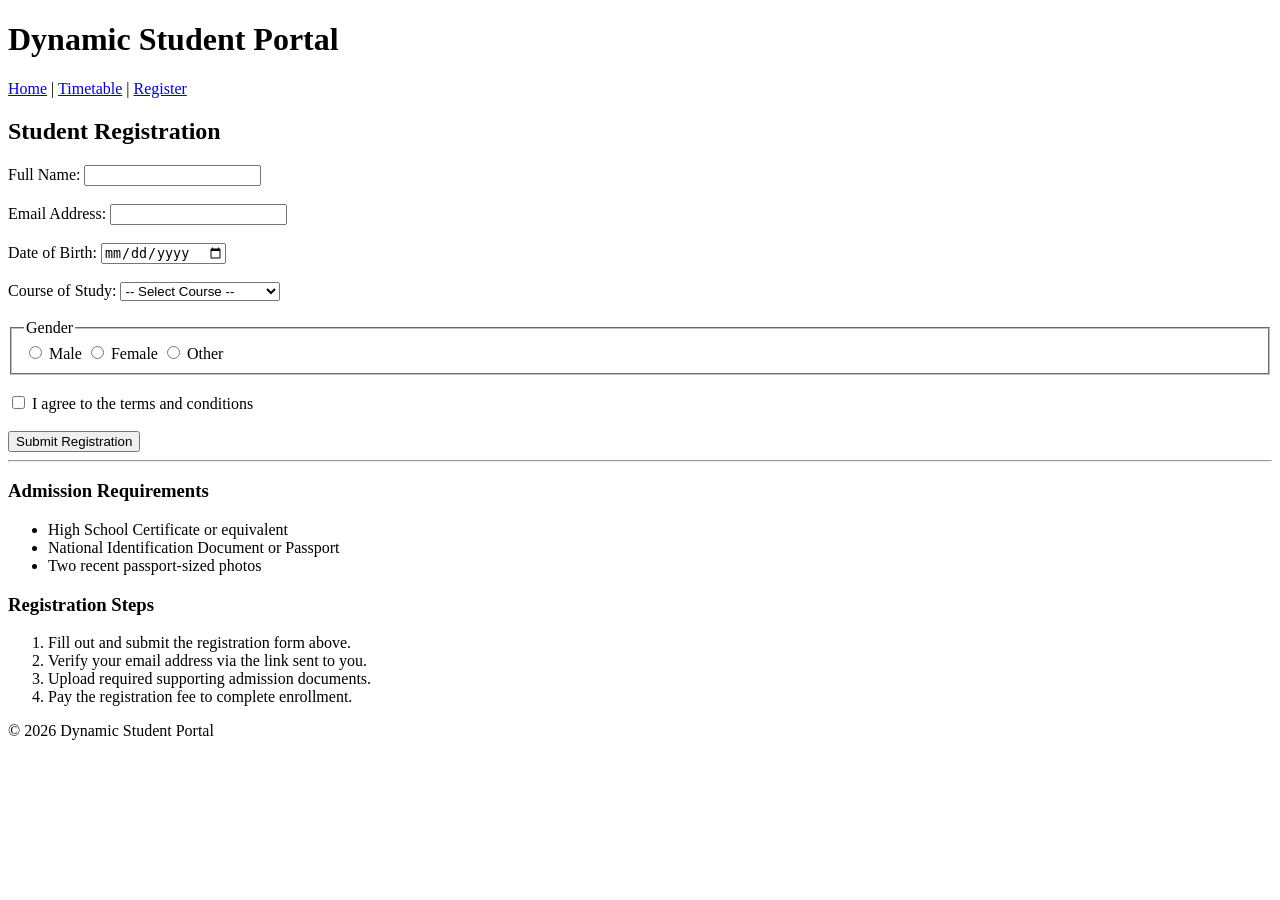
==== register.html @ 658ff575 "Add registration form with lists" ====
<!DOCTYPE html>
<html lang="en">
<head>
    <meta charset="UTF-8">
    <meta name="viewport" content="width=device-width, initial-scale=1.0">
    <title>Dynamic Student Portal - Registration</title>
</head>
<body>
    <header>
        <h1>Dynamic Student Portal</h1>
        <nav>
            <a href="index.html">Home</a> | 
            <a href="timetable.html">Timetable</a> | 
            <a href="register.html">Register</a>
        </nav>
    </header>

    <main>
        <h2>Student Registration</h2>
        <form action="#" method="post">
            <div>
                <label for="fullname">Full Name:</label>
                <input type="text" id="fullname" name="fullname" required>
            </div>

            <br>

            <div>
                <label for="email">Email Address:</label>
                <input type="email" id="email" name="email" required>
            </div>

            <br>

            <div>
                <label for="dob">Date of Birth:</label>
                <input type="date" id="dob" name="dob" required>
            </div>

            <br>

            <div>
                <label for="course">Course of Study:</label>
                <select id="course" name="course" required>
                    <option value="">-- Select Course --</option>
                    <option value="cs">Computer Science</option>
                    <option value="it">Information Technology</option>
                    <option value="se">Software Engineering</option>
                </select>
            </div>

            <br>

            <fieldset>
                <legend>Gender</legend>
                <label><input type="radio" name="gender" value="male" required> Male</label>
                <label><input type="radio" name="gender" value="female"> Female</label>
                <label><input type="radio" name="gender" value="other"> Other</label>
            </fieldset>

            <br>

            <div>
                <label>
                    <input type="checkbox" id="terms" name="terms" required> I agree to the terms and conditions
                </label>
            </div>

            <br>

            <button type="submit">Submit Registration</button>
        </form>

        <hr>

        <section>
            <h3>Admission Requirements</h3>
            <ul>
                <li>High School Certificate or equivalent</li>
                <li>National Identification Document or Passport</li>
                <li>Two recent passport-sized photos</li>
            </ul>

            <h3>Registration Steps</h3>
            <ol>
                <li>Fill out and submit the registration form above.</li>
                <li>Verify your email address via the link sent to you.</li>
                <li>Upload required supporting admission documents.</li>
                <li>Pay the registration fee to complete enrollment.</li>
            </ol>
        </section>
    </main>

    <footer>
        <p>&copy; 2026 Dynamic Student Portal</p>
    </footer>
</body>
</html>
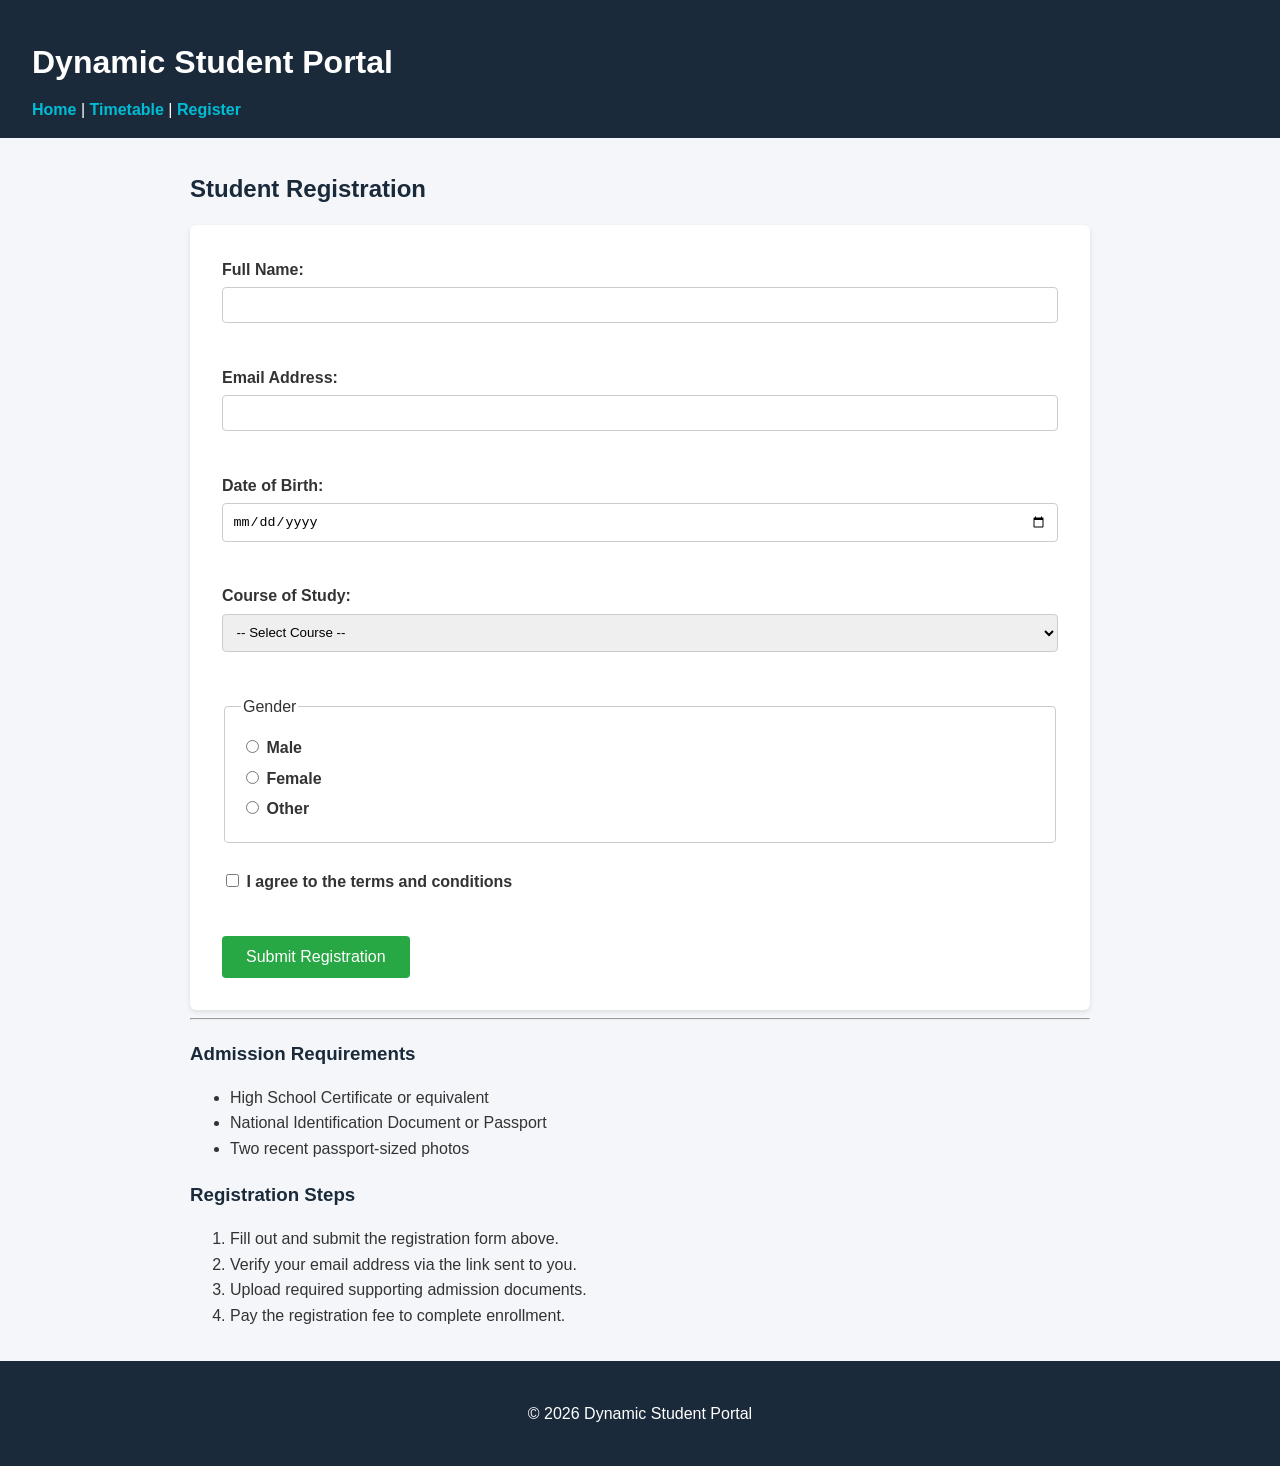
==== commit f7b86fa8: "Add base CSS styling for homepage and form" ====
--- a/register.html
+++ b/register.html
@@ -5,6 +5,7 @@
     <meta charset="UTF-8">
     <meta name="viewport" content="width=device-width, initial-scale=1.0">
     <title>Dynamic Student Portal - Registration</title>
+    <link rel="stylesheet" href="style.css">
 </head>
 <body>
     <header>
--- a/style.css
+++ b/style.css
@@ -0,0 +1,119 @@
+/* Base Font and Global Styles */
+body {
+    font-family: Arial, Helvetica, sans-serif;
+    background-color: #f4f6f9;
+    color: #333333;
+    line-height: 1.6;
+    margin: 0;
+    padding: 0;
+}
+
+/* Header & Navigation Styling */
+header {
+    background-color: #1a2a3a;
+    color: #ffffff;
+    padding: 1rem 2rem;
+}
+
+header h1 {
+    margin-bottom: 0.5rem;
+}
+
+nav a {
+    color: #00bcd4;
+    text-decoration: none;
+    font-weight: bold;
+}
+
+nav a:hover {
+    text-decoration: underline;
+}
+
+/* Main Container & Page Headings */
+main {
+    max-width: 900px;
+    margin: 2rem auto;
+    padding: 0 1.5rem;
+}
+
+h2, h3 {
+    color: #1a2a3a;
+    margin-bottom: 1rem;
+}
+
+/* Form Styling (Lab 5 Requirement) */
+form {
+    background-color: #ffffff;
+    padding: 2rem;
+    border-radius: 6px;
+    box-shadow: 0 2px 5px rgba(0, 0, 0, 0.1);
+}
+
+form div {
+    margin-bottom: 1rem;
+}
+
+label {
+    display: block;
+    margin-bottom: 0.3rem;
+    font-weight: bold;
+}
+
+input[type="text"],
+input[type="email"],
+input[type="date"],
+select {
+    width: 100%;
+    padding: 0.6rem;
+    border: 1px solid #cccccc;
+    border-radius: 4px;
+    box-sizing: border-box;
+}
+
+fieldset {
+    border: 1px solid #cccccc;
+    border-radius: 4px;
+    padding: 1rem;
+}
+
+button[type="submit"] {
+    background-color: #28a745;
+    color: #ffffff;
+    border: none;
+    padding: 0.75rem 1.5rem;
+    font-size: 1rem;
+    border-radius: 4px;
+    cursor: pointer;
+}
+
+button[type="submit"]:hover {
+    background-color: #218838;
+}
+
+/* Table Styling */
+table {
+    width: 100%;
+    border-collapse: collapse;
+    margin-bottom: 1.5rem;
+    background-color: #ffffff;
+}
+
+th, td {
+    padding: 0.75rem;
+    border: 1px solid #dddddd;
+    text-align: left;
+}
+
+th {
+    background-color: #1a2a3a;
+    color: #ffffff;
+}
+
+/* Footer Styling */
+footer {
+    text-align: center;
+    padding: 1.5rem;
+    background-color: #1a2a3a;
+    color: #ffffff;
+    margin-top: 2rem;
+}
